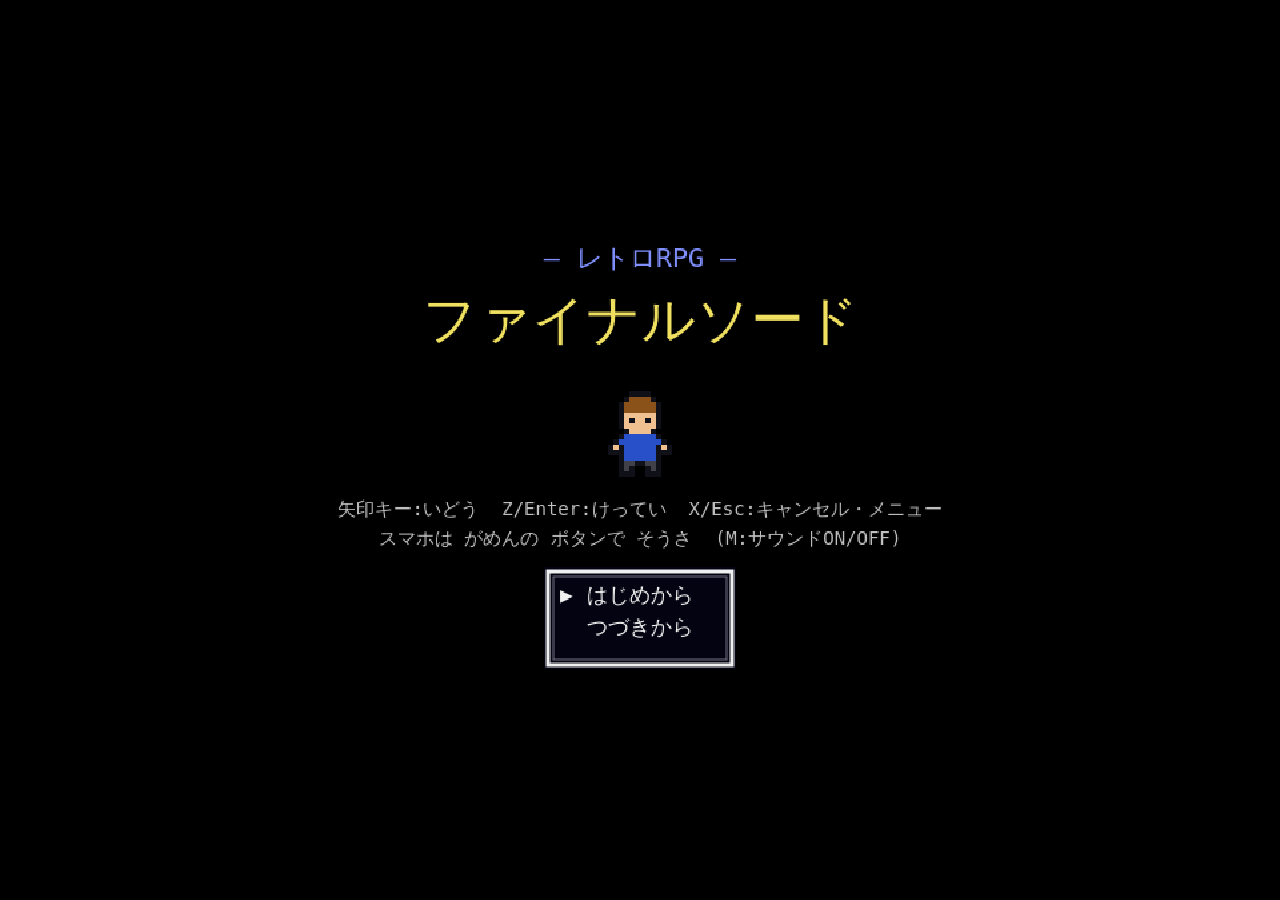
==== final-sword.html @ da8596a7 "Add chiptune BGM, battle SFX, level-up fanfare; rename title to Final Sword - New src/audio.js: Web " ====
<!DOCTYPE html>
<html lang="ja">
<head>
<meta charset="UTF-8">
<meta name="viewport" content="width=device-width, initial-scale=1.0, user-scalable=no">
<title>ファイナルソード - レトロRPG</title>
<style>
  html,body{
    margin:0; padding:0; background:#000; color:#fff;
    font-family:'MS Gothic','Hiragino Kaku Gothic ProN',monospace;
    -webkit-user-select:none; user-select:none;
    touch-action:manipulation;
  }
  #wrap{
    display:flex; flex-direction:column; align-items:center;
    min-height:100vh; justify-content:center; gap:8px;
  }
  canvas{
    background:#000;
    image-rendering:pixelated;
    image-rendering:crisp-edges;
    width:min(100vw, 640px);
    max-height:80vh;
    aspect-ratio:480/448;
    outline:none;
  }
  /* ---- タッチ操作パッド ---- */
  #pad{
    display:none;
    width:min(100vw,640px);
    justify-content:space-between; align-items:center;
    padding:4px 12px 16px; box-sizing:border-box;
  }
  body.touch #pad{ display:flex; }
  #dpad{
    display:grid;
    grid-template-columns:56px 56px 56px;
    grid-template-rows:56px 56px 56px;
  }
  #pad button{
    background:#222; color:#eee; border:2px solid #777; border-radius:8px;
    font-size:20px; font-family:inherit;
    touch-action:none;
  }
  #pad button:active{ background:#555; }
  #dpad .sp{ visibility:hidden; }
  #ab{ display:flex; gap:16px; }
  #ab button{ width:64px; height:64px; border-radius:50%; font-size:22px; }
</style>
</head>
<body>
<div id="wrap">
  <canvas id="screen" width="480" height="448"></canvas>
  <div id="pad">
    <div id="dpad">
      <button class="sp"></button><button data-b="up">▲</button><button class="sp"></button>
      <button data-b="left">◀</button><button class="sp"></button><button data-b="right">▶</button>
      <button class="sp"></button><button data-b="down">▼</button><button class="sp"></button>
    </div>
    <div id="ab">
      <button data-b="b">B</button>
      <button data-b="a">A</button>
    </div>
  </div>
</div>
<script>
// ゲームデータ定義（レベル・呪文・アイテム・装備・敵）
(function(){
window.RPG = window.RPG || {};
const DB = {};

// レベルテーブル（index+1 = レベル）
// exp: そのレベルに到達するのに必要な累計経験値
DB.LEVELS = [
  {exp:0,    hp:16,  mp:0,  str:5,  vit:4},
  {exp:7,    hp:22,  mp:4,  str:7,  vit:5},
  {exp:22,   hp:27,  mp:8,  str:9,  vit:7,  learn:'heal'},
  {exp:45,   hp:33,  mp:12, str:12, vit:9},
  {exp:80,   hp:40,  mp:16, str:15, vit:11, learn:'fire'},
  {exp:130,  hp:48,  mp:20, str:18, vit:13},
  {exp:195,  hp:56,  mp:24, str:22, vit:16},
  {exp:280,  hp:66,  mp:30, str:26, vit:19},
  {exp:390,  hp:78,  mp:36, str:30, vit:22, learn:'heal2'},
  {exp:530,  hp:92,  mp:44, str:35, vit:26},
  {exp:700,  hp:104, mp:50, str:39, vit:29},
  {exp:900,  hp:116, mp:56, str:43, vit:32},
  {exp:1130, hp:128, mp:62, str:47, vit:35},
  {exp:1400, hp:140, mp:68, str:51, vit:38},
  {exp:1700, hp:155, mp:76, str:56, vit:42},
];
DB.MAX_LEVEL = DB.LEVELS.length;

DB.SPELLS = {
  heal:  {name:'ヒール',     mp:3, type:'heal',   power:[20,28], field:true},
  fire:  {name:'ファイア',   mp:4, type:'attack', power:[15,24], field:false},
  heal2: {name:'ハイヒール', mp:8, type:'heal',   power:[58,75], field:true},
};

DB.ITEMS = {
  herb:     {name:'やくそう',       price:24, type:'heal', power:[28,36]},
  antidote: {name:'どくけしそう',   price:12, type:'cure'},
  key:      {name:'まほうのカギ',   type:'key'},
  treasure: {name:'ひかりのたから', type:'key'},
};

DB.WEAPONS = {
  stick:  {name:'ひのきのぼう',   price:10,  atk:2},
  copper: {name:'どうのつるぎ',   price:120, atk:9},
  steel:  {name:'はがねのつるぎ', price:500, atk:16},
};
DB.ARMORS = {
  clothes: {name:'ぬののふく',     price:15,  def:2},
  leather: {name:'かわのよろい',   price:150, def:9},
  steelA:  {name:'はがねのよろい', price:600, def:17},
};

// acts: [行動, 重み] / fire・breath: 固定ダメージ幅 / poison: 通常攻撃時に毒を与える確率
DB.ENEMIES = {
  punipuni: {name:'ぷにぷに',     sprite:'punipuni', hp:7,   atk:8,  def:4,  exp:2,  gold:3},
  batty:    {name:'こうもりん',   sprite:'batty',    hp:11,  atk:11, def:6,  exp:4,  gold:6},
  rat:      {name:'とげラット',   sprite:'rat',      hp:16,  atk:15, def:10, exp:8,  gold:12, poison:0.25},
  bone:     {name:'さまようホネ', sprite:'bone',     hp:26,  atk:22, def:14, exp:16, gold:24},
  mage:     {name:'やみのまどうし', sprite:'mage',   hp:28,  atk:20, def:14, exp:22, gold:42,
             acts:[['attack',6],['fire',4]], fire:[10,16]},
  eye:      {name:'ダークアイ',   sprite:'eye',      hp:32,  atk:26, def:18, exp:24, gold:38,
             acts:[['attack',7],['fire',3]], fire:[12,18], poison:0.2},
  boss:     {name:'どうくつのぬし ドラゴネル', sprite:'boss', hp:150, atk:34, def:24, exp:250, gold:500,
             acts:[['attack',6],['breath',4]], breath:[18,26], boss:true},
};

RPG.DB = DB;
})();
</script>
<script>
// マップデータ定義
// tiles: 1文字=1タイル。theme により '.' や '#' の見た目が変わる。
//   . 地面 / f 森 / M 山 / ~ 海 / p 毒の沼 / T 町入口 / C 洞窟入口
//   # 壁 / F 石床 / c カーペット / w 木の床 / k カウンター / D カギのとびら
//   G 町の門 / t 木 / < のぼり階段 / > くだり階段
(function(){
window.RPG = window.RPG || {};

const W = '~'.repeat(36);
const MAPS = {

world: {
  name:'フィールド', theme:'field',
  tiles: [
    W,
    W,
    '~~................................~~',
    '~~..ff..........................ff~~',
    '~~..ff..........................ff~~',
    '~~................................~~',
    '~~......ff........................~~',
    '~~.......T........................~~',
    '~~................................~~',
    '~~....ff..........................~~',
    '~~................................~~',
    '~~...................MMMMMMMMMMM.~~',
    '~~...................M.........M.~~',
    '~~...................M.........M.~~',
    '~~...................M.........M.~~',
    '~~...................M....C....M.~~',
    '~~...................M.........M.~~',
    '~~...................M.........M.~~',
    '~~...................M.........M.~~',
    '~~...................MMMMMppMMMM.~~',
    '~~........................pp......~~',
    '~~.......................pppp.....~~',
    '~~......................pppppp....~~',
    '~~....ff..........................~~',
    '~~................................~~',
    '~~................................~~',
    W,
    W,
  ],
  encounters:{ rate:0.07, table:[['punipuni',5],['batty',4],['rat',2]] },
  warps:[
    {x:9,  y:7,  map:'town',  tx:10, ty:18, dir:'up'},
    {x:26, y:15, map:'cave1', tx:1,  ty:1,  dir:'down'},
  ],
  npcs:[], chests:[],
},

town: {
  name:'アルテア城下町', theme:'town',
  tiles: [
    '########################',
    '#FFFFFFFFFF##FFFFFFFFFF#',
    '#FcccccccFF##FFFFFFFFFF#',
    '#FcFFFFFcFF##FFFFFFFFFF#',
    '#FcFFFFFcFF##FFFFFFFFFF#',
    '#FFFFFFFFFF##FFFFFFFFFF#',
    '######FF#######D########',
    '#t....FF..............t#',
    '#......................#',
    '#..######.######.#######',
    '#..#wwww#.#FFFF#.#FFFF##',
    '#..#wwww#.#kkkk#.#kkkk##',
    '#..#wwww#.#FFFF#.#FFFF##',
    '#..##ww##.##FF##.##FF###',
    '#......................#',
    '#..t..............t....#',
    '#.........tt...........#',
    '#..t...................#',
    '#......................#',
    '##########GG############',
  ],
  encounters:null,
  warps:[
    {x:10, y:19, map:'world', tx:9, ty:7, dir:'down'},
    {x:11, y:19, map:'world', tx:9, ty:7, dir:'down'},
  ],
  npcs:[
    {id:'king',    x:5,  y:2,  sprite:'king',    script:'king'},
    {id:'guard1',  x:3,  y:5,  sprite:'soldier', lines:['「おうさまから しめいを うけたのだな。\nまものの どうくつは ひがしにある。\nどくのぬまを こえた さきだ。']},
    {id:'guard2',  x:7,  y:5,  sprite:'soldier', lines:['「たからのへやの とびらは\nまほうのカギが ないと あかない。\nカギは どうくつの どこかに あるらしい。']},
    {id:'guard3',  x:15, y:8,  sprite:'soldier', lines:['「このうえは おうけの たからのへやだ。\nカギを もたぬものは とおれぬぞ。']},
    {id:'inn',     x:5,  y:10, sprite:'merchant', script:'inn'},
    {id:'wshop',   x:12, y:10, sprite:'merchant', script:'weaponShop'},
    {id:'ishop',   x:19, y:10, sprite:'merchant', script:'itemShop'},
    {id:'kid',     x:10, y:8,  sprite:'villager', lines:['「おしろの おうさまが\nゆうしゃさまを さがしてるんだって!']},
    {id:'woman',   x:4,  y:15, sprite:'woman',   lines:['「どくのぬまを あるくと\nからだが きずついてしまうわ。\nやくそうを わすれずにね。']},
    {id:'elder',   x:17, y:16, sprite:'elder',   lines:['「わしが わかいころ どうくつのおくで\nまほうのカギを おとしてしもうた…\nいまも どこかの たからばこの なかじゃろう。']},
  ],
  chests:[
    {x:15, y:2,  gold:300},
    {x:18, y:2,  item:'steelA', kind:'armor'},
    {x:20, y:2,  item:'herb'},
    {x:7,  y:10, gold:60},
  ],
},

cave1: {
  name:'まかいの洞くつ B1', theme:'cave',
  tiles: [
    '####################',
    '#<.................#',
    '#.####.#####.####..#',
    '#.#..............#.#',
    '#.#.###.####.###.#.#',
    '#.....#......#.....#',
    '###.#...####...#.###',
    '#...#..........#...#',
    '#.###.###..###.###.#',
    '#..................#',
    '#.####.######.####.#',
    '#..................#',
    '#................>.#',
    '####################',
  ],
  encounters:{ rate:0.09, table:[['rat',4],['bone',4],['mage',2]] },
  warps:[
    {x:1,  y:1,  map:'world', tx:26, ty:15, dir:'down'},
    {x:17, y:12, map:'cave2', tx:1,  ty:1,  dir:'down'},
  ],
  npcs:[],
  chests:[
    {x:18, y:3,  item:'key'},
    {x:1,  y:12, gold:120},
    {x:10, y:7,  item:'herb'},
  ],
},

cave2: {
  name:'まかいの洞くつ B2', theme:'cave',
  tiles: [
    '####################',
    '#<.................#',
    '#.#####.####.#####.#',
    '#.....#......#.....#',
    '###.#...####...#.###',
    '#...#..........#...#',
    '#.###.########.###.#',
    '#..................#',
    '#.####.######.####.#',
    '#..................#',
    '#.###.###..###.###.#',
    '#..................#',
    '#..................#',
    '####################',
  ],
  encounters:{ rate:0.10, table:[['bone',4],['eye',4],['mage',3]] },
  warps:[
    {x:1, y:1, map:'cave1', tx:17, ty:12, dir:'up'},
  ],
  npcs:[],
  chests:[
    {x:18, y:9, gold:250},
    {x:1,  y:12, item:'herb'},
  ],
  boss:{x:16, y:11},
},

};

// 行の長さを幅にそろえる（不足分は既定タイルで埋める）
Object.keys(MAPS).forEach(k=>{
  const m = MAPS[k];
  const w = Math.max(...m.tiles.map(r=>r.length));
  const pad = (m.theme==='field') ? '~' : '#';
  m.tiles = m.tiles.map(r => r.length<w ? r + pad.repeat(w-r.length) : r);
  m.w = w; m.h = m.tiles.length;
});

RPG.MAPS = MAPS;
})();
</script>
<script>
// ドット絵の自前生成（タイル & キャラクター & モンスター）
(function(){
window.RPG = window.RPG || {};

function cv(w,h){ const c=document.createElement('canvas'); c.width=w; c.height=h; return c; }

// 疑似乱数（タイル模様用・毎回同じ見た目になるように）
function makeRnd(seed){ let s=seed; return ()=>{ s=(s*16807)%2147483647; return s/2147483647; }; }

// ---- パターン文字列 → 16x16 スプライト ----
function pat(rows, pal){
  const c=cv(16,16), g=c.getContext('2d');
  for(let y=0;y<16;y++){
    const row=rows[y]||'';
    for(let x=0;x<16;x++){
      const ch=row[x];
      if(ch && ch!=='.' && pal[ch]){ g.fillStyle=pal[ch]; g.fillRect(x,y,1,1); }
    }
  }
  return c;
}
function flipX(src){
  const c=cv(src.width,src.height), g=c.getContext('2d');
  g.translate(src.width,0); g.scale(-1,1); g.drawImage(src,0,0);
  return c;
}

// ---- タイル生成 ----
function tile(fn, seed){
  const c=cv(16,16), g=c.getContext('2d'), rnd=makeRnd(seed||12345);
  fn(g, rnd); return c;
}
function speckle(g,rnd,color,n){
  g.fillStyle=color;
  for(let i=0;i<n;i++){ g.fillRect((rnd()*16)|0,(rnd()*16)|0,1,1); }
}

const TILES = {};
TILES.grass = tile((g,r)=>{ g.fillStyle='#1e7c30'; g.fillRect(0,0,16,16); speckle(g,r,'#2f9c44',14); speckle(g,r,'#166024',6); },11);
TILES.forest = tile((g,r)=>{
  g.drawImage(TILES.grass,0,0);
  g.fillStyle='#0d4a1c'; g.fillRect(3,2,10,9); g.fillRect(5,1,6,11);
  g.fillStyle='#187a2e'; g.fillRect(4,3,4,3); g.fillRect(8,5,4,4);
  g.fillStyle='#5a3a1a'; g.fillRect(7,11,2,4);
},22);
TILES.mountain = tile((g,r)=>{
  g.drawImage(TILES.grass,0,0);
  g.fillStyle='#7a6a58'; g.beginPath(); g.moveTo(1,15); g.lineTo(8,2); g.lineTo(15,15); g.closePath(); g.fill();
  g.fillStyle='#9c8c78'; g.beginPath(); g.moveTo(4,15); g.lineTo(8,5); g.lineTo(12,15); g.closePath(); g.fill();
  g.fillStyle='#e8e8ee'; g.fillRect(7,3,3,2);
},33);
TILES.water = tile((g,r)=>{
  g.fillStyle='#1a4fbb'; g.fillRect(0,0,16,16);
  g.fillStyle='#3f74e0';
  g.fillRect(1,3,5,1); g.fillRect(9,6,5,1); g.fillRect(3,10,5,1); g.fillRect(10,13,4,1);
},44);
TILES.swamp = tile((g,r)=>{
  g.fillStyle='#4a2a5e'; g.fillRect(0,0,16,16);
  speckle(g,r,'#6a4586',12); speckle(g,r,'#8a60aa',6);
  g.fillStyle='#9a70bb'; g.fillRect(4,4,2,2); g.fillRect(11,9,2,2);
},55);
TILES.towngate = tile((g,r)=>{
  g.drawImage(TILES.grass,0,0);
  g.fillStyle='#c8c8d0'; g.fillRect(3,5,10,9);
  g.fillStyle='#8a8a94'; g.fillRect(3,5,2,9); g.fillRect(11,5,2,9);
  g.fillStyle='#d03030'; g.beginPath(); g.moveTo(2,5); g.lineTo(8,1); g.lineTo(14,5); g.closePath(); g.fill();
  g.fillStyle='#3a2a10'; g.fillRect(7,9,3,5);
},66);
TILES.cavegate = tile((g,r)=>{
  g.drawImage(TILES.mountain,0,0);
  g.fillStyle='#0a0a0e'; g.fillRect(5,7,6,8);
  g.fillStyle='#000'; g.fillRect(6,9,4,6);
},77);
TILES.wall = tile((g,r)=>{
  g.fillStyle='#9a9aa6'; g.fillRect(0,0,16,16);
  g.fillStyle='#6e6e7a';
  g.fillRect(0,3,16,1); g.fillRect(0,7,16,1); g.fillRect(0,11,16,1); g.fillRect(0,15,16,1);
  g.fillRect(4,0,1,3); g.fillRect(11,4,1,3); g.fillRect(4,8,1,3); g.fillRect(11,12,1,3);
},88);
TILES.rock = tile((g,r)=>{
  g.fillStyle='#4a3b33'; g.fillRect(0,0,16,16);
  speckle(g,r,'#5e4c42',12); speckle(g,r,'#332822',10);
  g.fillStyle='#2a201b'; g.fillRect(2,5,5,1); g.fillRect(9,10,5,1);
},99);
TILES.floor = tile((g,r)=>{
  g.fillStyle='#b8b8c2'; g.fillRect(0,0,16,16);
  g.fillStyle='#9c9ca8'; g.fillRect(0,0,16,1); g.fillRect(0,0,1,16);
  speckle(g,r,'#a8a8b4',6);
},111);
TILES.carpet = tile((g,r)=>{
  g.fillStyle='#a02036'; g.fillRect(0,0,16,16);
  g.fillStyle='#c04056'; g.fillRect(0,0,16,1); g.fillRect(0,15,16,1);
  g.fillStyle='#801a2c'; g.fillRect(7,7,2,2);
},122);
TILES.wood = tile((g,r)=>{
  g.fillStyle='#9a6632'; g.fillRect(0,0,16,16);
  g.fillStyle='#7e5228'; g.fillRect(0,4,16,1); g.fillRect(0,9,16,1); g.fillRect(0,14,16,1);
  g.fillStyle='#b07a40'; speckle(g,r,'#b07a40',5);
},133);
TILES.counter = tile((g,r)=>{
  g.fillStyle='#caa050'; g.fillRect(0,0,16,7);
  g.fillStyle='#e0bc70'; g.fillRect(0,0,16,2);
  g.fillStyle='#96733a'; g.fillRect(0,7,16,9);
  g.fillStyle='#7a5c2e'; g.fillRect(0,7,16,1); g.fillRect(3,9,2,5); g.fillRect(11,9,2,5);
},144);
TILES.door = tile((g,r)=>{
  g.drawImage(TILES.wall,0,0);
  g.fillStyle='#6a4218'; g.fillRect(2,2,12,14);
  g.fillStyle='#8a5c28'; g.fillRect(3,3,10,12);
  g.fillStyle='#f0c030'; g.fillRect(7,8,2,3);
  g.fillStyle='#3a2408'; g.fillRect(7,9,2,1);
},155);
TILES.gravel = tile((g,r)=>{
  g.fillStyle='#b8a878'; g.fillRect(0,0,16,16);
  speckle(g,r,'#a08a5c',10); speckle(g,r,'#ccbe90',8);
},166);
TILES.tree = tile((g,r)=>{
  g.drawImage(TILES.grass,0,0);
  g.fillStyle='#0e5a22'; g.fillRect(2,1,12,10); g.fillRect(4,0,8,12);
  g.fillStyle='#1e8a38'; g.fillRect(4,2,5,4); g.fillRect(9,6,4,3);
  g.fillStyle='#5a3a1a'; g.fillRect(6,12,4,4);
},177);
TILES.cavefloor = tile((g,r)=>{
  g.fillStyle='#38302a'; g.fillRect(0,0,16,16);
  speckle(g,r,'#453c34',12); speckle(g,r,'#2a2420',8);
},188);
TILES.stairsD = tile((g,r)=>{
  g.drawImage(TILES.cavefloor,0,0);
  g.fillStyle='#0a0a0a'; g.fillRect(2,2,12,12);
  g.fillStyle='#8a8a8a'; g.fillRect(2,2,12,3); g.fillStyle='#5e5e5e'; g.fillRect(5,5,9,3); g.fillStyle='#3a3a3a'; g.fillRect(8,8,6,3);
},199);
TILES.stairsU = tile((g,r)=>{
  g.drawImage(TILES.cavefloor,0,0);
  g.fillStyle='#c8c8c8'; g.fillRect(2,11,12,3);
  g.fillStyle='#a0a0a0'; g.fillRect(5,8,9,3);
  g.fillStyle='#787878'; g.fillRect(8,5,6,3);
  g.fillStyle='#585858'; g.fillRect(11,2,3,3);
},211);

// 宝箱
const chestClosed = tile((g,r)=>{
  g.fillStyle='#8a5c28'; g.fillRect(2,4,12,10);
  g.fillStyle='#aa7838'; g.fillRect(3,5,10,4);
  g.fillStyle='#5c3a14'; g.fillRect(2,9,12,1);
  g.fillStyle='#f0c030'; g.fillRect(7,8,2,4); g.fillRect(2,4,12,1);
},222);
const chestOpen = tile((g,r)=>{
  g.fillStyle='#5c3a14'; g.fillRect(2,3,12,3);
  g.fillStyle='#8a5c28'; g.fillRect(2,8,12,6);
  g.fillStyle='#2a1a08'; g.fillRect(3,8,10,2);
  g.fillStyle='#f0c030'; g.fillRect(7,10,2,4);
},233);

// タイル名→キャンバス
const TILESET = {
  grass:TILES.grass, forest:TILES.forest, mountain:TILES.mountain, water:TILES.water,
  swamp:TILES.swamp, towngate:TILES.towngate, cavegate:TILES.cavegate,
  wall:TILES.wall, rock:TILES.rock, floor:TILES.floor, carpet:TILES.carpet,
  wood:TILES.wood, counter:TILES.counter, door:TILES.door, gravel:TILES.gravel,
  tree:TILES.tree, cavefloor:TILES.cavefloor, stairsD:TILES.stairsD, stairsU:TILES.stairsU,
  chestClosed, chestOpen,
};

// 文字 → タイル名（theme で '.' と '#' を切替）
RPG.tileName = function(ch, theme){
  switch(ch){
    case '.': return theme==='cave' ? 'cavefloor' : 'grass';
    case '#': return theme==='cave' ? 'rock' : 'wall';
    case 'f': return 'forest';
    case 'M': return 'mountain';
    case '~': return 'water';
    case 'p': return 'swamp';
    case 'T': return 'towngate';
    case 'C': return 'cavegate';
    case 'F': return 'floor';
    case 'c': return 'carpet';
    case 'w': return 'wood';
    case 'k': return 'counter';
    case 'D': return 'door';
    case 'G': return 'gravel';
    case 't': return 'tree';
    case '<': return 'stairsU';
    case '>': return 'stairsD';
    default : return 'grass';
  }
};
RPG.SOLID = new Set(['mountain','water','wall','rock','counter','tree','door']);

// ---- キャラクター ----
const K='#101018', S='#f0c090', W='#f0f0f0';

const heroDown = [
  '......KKKK......',
  '.....KHHHHK.....',
  '....KHHHHHHK....',
  '....KHHHHHHK....',
  '....KSSSSSSK....',
  '....KSKSSKSK....',
  '....KSSSSSSK....',
  '.....KSSSSK.....',
  '....KTTTTTTK....',
  '...KTTTTTTTTK...',
  '..KSKTTTTTTKSK..',
  '..KKKTTTTTTKKK..',
  '....KTTTTTTK....',
  '....KDDKKDDK....',
  '....KDK..KDK....',
  '....KKK..KKK....',
];
const heroUp = [
  '......KKKK......',
  '.....KHHHHK.....',
  '....KHHHHHHK....',
  '....KHHHHHHK....',
  '....KHHHHHHK....',
  '....KHHHHHHK....',
  '....KHHHHHHK....',
  '.....KHHHHK.....',
  '....KTTTTTTK....',
  '...KTTTTTTTTK...',
  '..KSKTTTTTTKSK..',
  '..KKKTTTTTTKKK..',
  '....KTTTTTTK....',
  '....KDDKKDDK....',
  '....KDK..KDK....',
  '....KKK..KKK....',
];
const heroLeft = [
  '......KKKK......',
  '.....KHHHHK.....',
  '....KHHHHHHK....',
  '....KHHHHHHK....',
  '....KSSSSHHK....',
  '....KSKSSHHK....',
  '....KSSSSHHK....',
  '.....KSSSHK.....',
  '....KTTTTTTK....',
  '....KSTTTTTK....',
  '....KKTTTTTK....',
  '....KTTTTTTK....',
  '....KTTTTTTK....',
  '....KDDDDDDK....',
  '....KDDKKDDK....',
  '.....KKK.KKK....',
];
function person(hair, tunic, legs){
  const pal = {K, S, W, H:hair, T:tunic, D:legs||'#404048'};
  const down = pat(heroDown, pal);
  return { down, up:pat(heroUp,pal), left:pat(heroLeft,pal), right:flipX(pat(heroLeft,pal)) };
}

const kingPat = [
  '....KYKYKYKY....',
  '....KYYYYYYK....',
  '....KSSSSSSK....',
  '....KSKSSKSK....',
  '....KSSSSSSK....',
  '...KWWWWWWWWK...',
  '...KRRRRRRRRK...',
  '..KRRYRRRRYRRK..',
  '..KRRRRRRRRRRK..',
  '..KRRRWWWWRRRK..',
  '..KRRRWWWWRRRK..',
  '..KRRRRRRRRRRK..',
  '...KRRRRRRRRK...',
  '...KRRRRRRRRK...',
  '...KDDK..KDDK...',
  '...KKK....KKK...',
];

const SPRITES = {};
SPRITES.hero     = person('#8a5218', '#2850c8');
SPRITES.soldier  = person('#8a92a4', '#4a5568');
SPRITES.villager = person('#5a3a18', '#2e9a48');
SPRITES.woman    = person('#201818', '#d04878');
SPRITES.merchant = person('#5a3a18', '#d8a028');
SPRITES.elder    = person('#e8e8e8', '#8a8a96');
{
  const kp = pat(kingPat, {K,S,W,Y:'#f0c030',R:'#c02848',D:'#404048'});
  SPRITES.king = { down:kp, up:kp, left:kp, right:kp };
}

// ---- モンスター ----
const MONSTERS = {};
MONSTERS.punipuni = pat([
  '................',
  '................',
  '................',
  '.....KKKKKK.....',
  '....KBBBBBBK....',
  '...KBBBBBBBBK...',
  '..KBBBBBBBBBBK..',
  '..KBWKBBBBWKBK..',
  '..KBWKBBBBWKBK..',
  '.KBBBBBBBBBBBBK.',
  '.KBBBKKKKKKBBBK.',
  '.KBBBBBBBBBBBBK.',
  '.KBBBBBBBBBBBBK.',
  '..KKKKKKKKKKKK..',
  '................',
  '................',
], {K,W,B:'#4878e8'});
MONSTERS.batty = pat([
  '................',
  '................',
  'KK............KK',
  'KPK..........KPK',
  'KPPK.KKKKKK.KPPK',
  'KPPPKPPPPPPKPPPK',
  '.KPPPPPPPPPPPPK.',
  '.KPKPWKPPWKPKPK.',
  '..KPPWKPPWKPPK..',
  '..KPPPPPPPPPPK..',
  '...KPPKKKKPPK...',
  '....KPPPPPPK....',
  '.....KKKKKK.....',
  '....KK....KK....',
  '................',
  '................',
], {K,W,P:'#8040b0'});
MONSTERS.rat = pat([
  '................',
  '................',
  '..K..K..K..K....',
  '.KNKKNKKNKKNK...',
  '.KNNNNNNNNNNK...',
  'KNNNNNNNNNNNNK..',
  'KNWKNNNNNNNNNKK.',
  'KNWKNNNNNNNNNNKK',
  'KNNNNNNNNNNNNK..',
  '.KNNNNNNNNNNK...',
  '..KNNNNNNNNK....',
  '...KNKKKKNK.....',
  '...KNK..KNK.....',
  '...KK....KK.....',
  '................',
  '................',
], {K,W,N:'#a06a30'});
MONSTERS.bone = pat([
  '.....KKKKKK.....',
  '....KWWWWWWK....',
  '....KWWWWWWK....',
  '....KWKWWKWK....',
  '....KWWWWWWK....',
  '.....KWKKWK.....',
  '......KWWK......',
  '...KKKWWWWKKK...',
  '..KWWWWWWWWWWK..',
  '..KWKWWWWWWKWK..',
  '..KWKWKWWKWKWK..',
  '..KKKWWWWWWKKK..',
  '.....KWKKWK.....',
  '.....KWK.KWK....',
  '....KWWK.KWWK...',
  '....KKK...KKK...',
], {K,W});
MONSTERS.eye = pat([
  '................',
  '....KKKKKKKK....',
  '..KKPPPPPPPPKK..',
  '.KPPPPPPPPPPPPK.',
  '.KPPPWWWWWWPPPK.',
  'KPPPWWWWWWWWPPPK',
  'KPPWWWRRRRWWWPPK',
  'KPPWWRRKKRRWWPPK',
  'KPPWWRRKKRRWWPPK',
  'KPPWWWRRRRWWWPPK',
  '.KPPWWWWWWWWPPK.',
  '.KPPPPWWWWPPPPK.',
  '..KKPPPPPPPPKK..',
  '...KPK.KK.KPK...',
  '..KPK......KPK..',
  '..KK........KK..',
], {K,W,P:'#6a2a9a',R:'#d02030'});
MONSTERS.mage = pat([
  '......KKKK......',
  '.....KPPPPK.....',
  '....KPPPPPPK....',
  '...KPPPPPPPPK...',
  '....KKKKKKKK....',
  '....KGGGGGGK....',
  '....KGYKKYGK....',
  '....KGGGGGGK....',
  '...KPPPPPPPPK...',
  '..KPPPPPPPPPPK..',
  '.KPKPPPPPPPPKPK.',
  '.KPKPPPPPPPPKPK.',
  '..KKPPPPPPPPKK..',
  '...KPPPPPPPPK...',
  '..KPPPPPPPPPPK..',
  '..KKKKKKKKKKKK..',
], {K,P:'#3a3a6a',G:'#181828',Y:'#f0d030'});
MONSTERS.boss = pat([
  '..KK........KK..',
  '.KRRK......KRRK.',
  '.KRRRK....KRRRK.',
  '..KRRGKKKKGRRK..',
  '...KGGGGGGGGK...',
  '..KGGWGGGGWGGK..',
  '..KGGKGGGGKGGK..',
  '.KGGGGGGGGGGGGK.',
  '.KGRRRRRRRRRRGK.',
  '.KGGWKWKWKWKGGK.',
  '..KGGGGGGGGGGK..',
  '.KGGKGGGGGGKGGK.',
  'KGGK.KGGGGK.KGGK',
  'KGK..KGGGGK..KGK',
  '.K..KKGKKGKK..K.',
  '....KKK..KKK....',
], {K,W,G:'#2a9a4a',R:'#c04020'});

RPG.TILESET = TILESET;
RPG.SPRITES = SPRITES;
RPG.MONSTERS = MONSTERS;
})();
</script>
<script>
// サウンド（Web Audio APIによるファミコン風BGM・効果音の自前生成）
// 外部音源ファイルは使わず、矩形波・三角波・ノイズをその場で合成する
(function(){
window.RPG = window.RPG || {};

function freq(name){ // 'C#4' → 周波数
  const m = /^([A-G])(#?)(-?\d)$/.exec(name);
  const base = {C:0,D:2,E:4,F:5,G:7,A:9,B:11}[m[1]] + (m[2]?1:0);
  const midi = (parseInt(m[3],10)+1)*12 + base;
  return 440*Math.pow(2,(midi-69)/12);
}

// ---- 楽曲データ ----
// notes: [音名(0=休符), 拍数] / lead=矩形波, bass=三角波
const SONGS = {
  title: { bpm:100,
    lead:[['C4',.5],['E4',.5],['G4',.5],['B4',.5],['C5',2],
          ['A3',.5],['C4',.5],['E4',.5],['G4',.5],['A4',2],
          ['F3',.5],['A3',.5],['C4',.5],['E4',.5],['F4',2],
          ['G3',.5],['B3',.5],['D4',.5],['F4',.5],['G4',2]],
    bass:[['C3',4],['A2',4],['F2',4],['G2',4]] },
  field: { bpm:112,
    lead:[['A4',.5],['B4',.5],['C5',.5],['E5',.5],['D5',.5],['C5',.5],['B4',1],
          ['G4',.5],['A4',.5],['B4',.5],['D5',.5],['C5',.5],['B4',.5],['A4',1],
          ['A4',.5],['B4',.5],['C5',.5],['E5',.5],['G5',.5],['F5',.5],['E5',1],
          ['D5',.5],['E5',.5],['F5',.5],['E5',.5],['D5',.5],['B4',.5],['A4',1]],
    bass:[['A2',1],['E3',1],['A2',1],['E3',1],
          ['G2',1],['D3',1],['G2',1],['D3',1],
          ['F2',1],['C3',1],['F2',1],['C3',1],
          ['E2',1],['B2',1],['E2',1],['B2',1]] },
  town: { bpm:104,
    lead:[['C5',.5],['E5',.5],['G5',.5],['E5',.5],['F5',.5],['E5',.5],['D5',1],
          ['D5',.5],['F5',.5],['A5',.5],['F5',.5],['G5',.5],['F5',.5],['E5',1],
          ['E5',.5],['D5',.5],['C5',.5],['D5',.5],['E5',.5],['F5',.5],['G5',1],
          ['A5',.5],['G5',.5],['F5',.5],['D5',.5],['E5',.5],['C5',1.5]],
    bass:[['C3',1],['G2',1],['C3',1],['G2',1],
          ['F2',1],['C3',1],['F2',1],['C3',1],
          ['C3',1],['G2',1],['E3',1],['G2',1],
          ['G2',1],['D3',1],['G2',1],['C3',1]] },
  cave: { bpm:84,
    lead:[['D4',1],['F4',1],['E4',1],['C4',1],
          ['D4',1],['F4',1],['A4',1],['G4',1],
          ['F4',1],['E4',1],['D4',1],['C#4',1],
          ['D4',2],[0,2]],
    bass:[['D2',2],['A2',2],['C2',2],['G2',2],
          ['A#2',2],['F2',2],['A2',2],['A2',2]] },
  battle: { bpm:152,
    lead:[['A4',.5],['A4',.5],['C5',.5],['A4',.5],['D5',.5],['C5',.5],['A4',.5],['G4',.5],
          ['A4',.5],['A4',.5],['C5',.5],['E5',.5],['D5',.5],['C5',.5],['D5',.5],['E5',.5],
          ['F5',.5],['E5',.5],['D5',.5],['C5',.5],['B4',.5],['C5',.5],['D5',.5],['B4',.5],
          ['A4',.5],['G4',.5],['A4',.5],['B4',.5],['C5',.5],['B4',.5],['A4',.5],['G#4',.5]],
    bass:[['A2',.5],['A2',.5],['A2',.5],['A2',.5],['A2',.5],['A2',.5],['G2',.5],['G2',.5],
          ['A2',.5],['A2',.5],['A2',.5],['A2',.5],['A2',.5],['A2',.5],['G2',.5],['G2',.5],
          ['F2',.5],['F2',.5],['F2',.5],['F2',.5],['G2',.5],['G2',.5],['G2',.5],['G2',.5],
          ['E2',.5],['E2',.5],['E2',.5],['E2',.5],['E2',.5],['E2',.5],['G#2',.5],['G#2',.5]] },
  ending: { bpm:88,
    lead:[['E5',1],['D5',1],['C5',1],['G4',1],
          ['A4',1],['C5',1],['G4',2],
          ['F4',1],['G4',1],['A4',1],['C5',1],
          ['D5',1],['C5',1],['C5',2]],
    bass:[['C3',2],['G2',2],['A2',2],['E2',2],
          ['F2',2],['C3',2],['G2',2],['C3',2]] },
};

// ジングル: [音名, 開始秒, 長さ秒]
const JINGLES = {
  victory: [['G4',0,.13],['C5',.13,.13],['E5',.26,.13],['G5',.39,.45],['E5',.84,.14],['G5',.98,.6]],
  levelup: [['C5',0,.1],['D5',.1,.1],['E5',.2,.1],['G5',.3,.1],
            ['C6',.4,.7],['C5',.4,.7],['E5',.4,.7],['G5',.4,.7]],
};

class AudioSys {
  constructor(){
    this.ctx = null;
    this.master = null;
    this.muted = false;
    this.want = null;   // 起動前に指定されたBGM
    this.bgm = null;
  }

  // ブラウザの自動再生制限のため、最初のキー/タッチ操作で初期化する
  unlock(){
    if(this.ctx){
      if(this.ctx.state==='suspended') this.ctx.resume();
      return;
    }
    const AC = window.AudioContext || window.webkitAudioContext;
    if(!AC) return;
    this.ctx = new AC();
    this.master = this.ctx.createGain();
    this.master.gain.value = this.muted ? 0 : 0.5;
    this.master.connect(this.ctx.destination);
    if(this.want) this.playBgm(this.want, true);
  }
  toggleMute(){
    this.muted = !this.muted;
    if(this.master) this.master.gain.value = this.muted ? 0 : 0.5;
    return this.muted;
  }

  tone(type, f0, t0, dur, vol, f1){
    const o=this.ctx.createOscillator(), g=this.ctx.createGain();
    o.type=type;
    o.frequency.setValueAtTime(f0, t0);
    if(f1) o.frequency.exponentialRampToValueAtTime(Math.max(20,f1), t0+dur);
    g.gain.setValueAtTime(0.0001, t0);
    g.gain.linearRampToValueAtTime(vol, t0+0.012);
    g.gain.setValueAtTime(vol, t0+dur*0.65);
    g.gain.linearRampToValueAtTime(0.0001, t0+dur);
    o.connect(g); g.connect(this.master);
    o.start(t0); o.stop(t0+dur+0.03);
  }
  noise(t0, dur, vol, fc){
    const n = Math.floor(this.ctx.sampleRate*dur)+1;
    const buf = this.ctx.createBuffer(1, n, this.ctx.sampleRate);
    const d = buf.getChannelData(0);
    for(let i=0;i<n;i++) d[i] = Math.random()*2-1;
    const src=this.ctx.createBufferSource(); src.buffer=buf;
    const f=this.ctx.createBiquadFilter(); f.type='lowpass'; f.frequency.value=fc||2000;
    const g=this.ctx.createGain();
    g.gain.setValueAtTime(vol, t0);
    g.gain.linearRampToValueAtTime(0.0001, t0+dur);
    src.connect(f); f.connect(g); g.connect(this.master);
    src.start(t0); src.stop(t0+dur+0.02);
  }

  // ---- BGM ----
  playBgm(name, force){
    this.want = name;
    if(!this.ctx) return;
    if(!force && this.bgm && this.bgm.name===name) return;
    this.stopBgm();
    const song = SONGS[name];
    if(!song) return;
    const beat = 60/song.bpm;
    const mk=(notes,type,vol)=>({
      seq: notes.map(([n,b])=>({f:n?freq(n):0, d:b*beat})),
      type, vol, idx:0, t:this.ctx.currentTime+0.06,
    });
    const tracks=[ mk(song.lead,'square',0.055), mk(song.bass,'triangle',0.09) ];
    const tick=()=>{
      if(!this.ctx) return;
      const horizon = this.ctx.currentTime + 0.25;
      tracks.forEach(tr=>{
        while(tr.t < horizon){
          const n = tr.seq[tr.idx];
          if(n.f) this.tone(tr.type, n.f, tr.t, Math.min(n.d*0.92, n.d), tr.vol);
          tr.t += n.d;
          tr.idx = (tr.idx+1)%tr.seq.length;
        }
      });
    };
    tick();
    this.bgm = { name, timer:setInterval(tick, 80) };
  }
  stopBgm(){
    if(this.bgm){ clearInterval(this.bgm.timer); this.bgm=null; }
  }

  // ---- ジングル（勝利・レベルアップ）: BGMを止めて演奏 ----
  jingle(name){
    this.want = null;
    if(!this.ctx) return;
    this.lastJingle = name;
    this.stopBgm();
    const t0=this.ctx.currentTime+0.03;
    (JINGLES[name]||[]).forEach(([n,at,dur])=>{
      this.tone('square', freq(n), t0+at, dur, 0.07);
      this.tone('triangle', freq(n)/2, t0+at, dur, 0.08);
    });
  }

  // ---- 効果音 ----
  sfx(name){
    if(!this.ctx) return;
    this.lastSfx = name;
    const t=this.ctx.currentTime+0.01;
    switch(name){
      case 'hit':       // 攻撃ヒット
        this.noise(t,0.13,0.35,1400);
        this.tone('square',190,t,0.13,0.22,70);
        break;
      case 'crit':      // 会心の一撃
        this.noise(t,0.24,0.5,2200);
        this.tone('square',280,t,0.26,0.28,45);
        break;
      case 'miss':      // ミス・かわす
        this.noise(t,0.16,0.16,5000);
        break;
      case 'phit':      // プレイヤー被ダメージ
        this.tone('square',120,t,0.22,0.26,45);
        this.noise(t,0.16,0.3,700);
        break;
      case 'spell':     // 攻撃呪文
        this.tone('square',330,t,0.09,0.18);
        this.tone('square',495,t+0.08,0.09,0.18);
        this.tone('square',740,t+0.16,0.16,0.18);
        this.noise(t+0.16,0.2,0.15,3000);
        break;
      case 'heal':      // 回復
        this.tone('sine',523,t,0.1,0.2);
        this.tone('sine',659,t+0.09,0.1,0.2);
        this.tone('sine',784,t+0.18,0.24,0.2);
        break;
      case 'encounter': // エンカウント
        for(let i=0;i<3;i++){
          this.tone('square',220,t+i*0.11,0.06,0.2);
          this.tone('square',311,t+i*0.11+0.055,0.06,0.2);
        }
        break;
      case 'flee':      // 逃走
        this.tone('square',620,t,0.3,0.16,140);
        break;
    }
  }
}

RPG.audio = new AudioSys();
})();
</script>
<script>
// キーボード & タッチ入力
(function(){
window.RPG = window.RPG || {};

const KEYMAP = {
  ArrowUp:'up', ArrowDown:'down', ArrowLeft:'left', ArrowRight:'right',
  w:'up', s:'down', a:'left', d:'right',
  z:'a', Z:'a', Enter:'a', ' ':'a',
  x:'b', X:'b', Escape:'b',
};

class Input {
  constructor(){
    this.held = new Set();
    this.listeners = [];
  }
  attach(){
    window.addEventListener('keydown', e=>{
      const b = KEYMAP[e.key];
      if(!b) return;
      e.preventDefault();
      if(!e.repeat){ this.held.add(b); this.emit(b); }
    });
    window.addEventListener('keyup', e=>{
      const b = KEYMAP[e.key];
      if(b) this.held.delete(b);
    });
    window.addEventListener('blur', ()=> this.held.clear());
  }
  bindTouch(el, btn){
    el.addEventListener('pointerdown', e=>{
      e.preventDefault();
      this.held.add(btn); this.emit(btn);
    });
    ['pointerup','pointerleave','pointercancel'].forEach(ev=>
      el.addEventListener(ev, ()=> this.held.delete(btn)));
    el.addEventListener('contextmenu', e=>e.preventDefault());
  }
  emit(b){ this.listeners.slice().forEach(fn=>fn(b)); }
  onPress(fn){ this.listeners.push(fn); }
  isHeld(b){ return this.held.has(b); }
  heldDir(){
    for(const d of ['up','down','left','right']) if(this.held.has(d)) return d;
    return null;
  }
}

RPG.Input = Input;
})();
</script>
<script>
// ウィンドウ描画・メッセージ・選択メニュー（すべて共通のウィンドウ関数で統一）
(function(){
window.RPG = window.RPG || {};

const FONT = "16px 'MS Gothic','Hiragino Kaku Gothic ProN',monospace";
const LINE_H = 24;
const CHARS_PER_LINE = 26;

function wrap(text){
  const out = [];
  String(text).split('\n').forEach(line=>{
    if(line==='') { out.push(''); return; }
    for(let i=0;i<line.length;i+=CHARS_PER_LINE) out.push(line.slice(i,i+CHARS_PER_LINE));
  });
  return out;
}

class UI {
  constructor(){
    this.widgets = [];
    this.time = 0;
  }
  get active(){ return this.widgets.length>0; }

  handlePress(b){
    const w = this.widgets[this.widgets.length-1];
    if(w && w.press) w.press(b);
  }
  update(dt){
    this.time += dt;
    this.widgets.forEach(w=>{ if(w.update) w.update(dt); });
  }
  render(g){
    this.widgets.forEach(w=>w.render(g));
  }

  // 共通ウィンドウ描画
  win(g,x,y,w,h){
    g.fillStyle='rgba(4,4,20,0.94)';
    g.fillRect(x,y,w,h);
    g.strokeStyle='#f0f0f0'; g.lineWidth=3;
    g.strokeRect(x+3,y+3,w-6,h-6);
    g.strokeStyle='#707080'; g.lineWidth=1;
    g.strokeRect(x+7,y+7,w-14,h-14);
  }
  text(g,s,x,y,color){
    g.font=FONT; g.textBaseline='top';
    g.fillStyle=color||'#f0f0f0';
    g.fillText(s,x,y);
  }

  // メッセージ表示（1文字ずつ・Aキーで送り / 3行ごとに改ページ）
  message(text, opts={}){
    const ui=this;
    return new Promise(res=>{
      const lines = wrap(text);
      const pages=[];
      for(let i=0;i<lines.length;i+=3) pages.push(lines.slice(i,i+3));
      const wd={
        x:opts.x??16, y:opts.y??324, w:opts.w??448, h:opts.h??108,
        page:0, chars:0,
        pageLen(){ return this.pages[this.page].join('').length; },
        pages,
        update(dt){ this.chars += dt*40; },
        press(b){
          if(b!=='a' && b!=='b') return;
          if(this.chars < this.pageLen()){ this.chars = this.pageLen(); return; }
          if(this.page < this.pages.length-1){ this.page++; this.chars=0; return; }
          ui.widgets.splice(ui.widgets.indexOf(this),1);
          res();
        },
        render(g){
          ui.win(g,this.x,this.y,this.w,this.h);
          let remain = Math.floor(this.chars);
          const rows = this.pages[this.page];
          for(let i=0;i<rows.length;i++){
            const s = rows[i].slice(0, Math.max(0,remain));
            remain -= rows[i].length;
            ui.text(g, s, this.x+16, this.y+14+i*LINE_H);
          }
          if(this.chars>=this.pageLen() && Math.floor(ui.time*2)%2===0){
            ui.text(g,'▼', this.x+this.w/2-8, this.y+this.h-22);
          }
        },
      };
      ui.widgets.push(wd);
    });
  }

  // 選択メニュー。戻り値: 選んだindex / キャンセルは -1
  choose(items, opts={}){
    const ui=this;
    return new Promise(res=>{
      const labels = items.map(i=> typeof i==='string' ? i : i.label);
      const width = opts.w ?? (Math.max(...labels.map(s=>s.length), (opts.title||'').length)*16 + 64);
      const height = labels.length*LINE_H + 28 + (opts.title?24:0);
      const wd={
        x:opts.x??16, y:opts.y??16, cur:0, labels,
        press(b){
          if(b==='up'){ this.cur=(this.cur+labels.length-1)%labels.length; }
          else if(b==='down'){ this.cur=(this.cur+1)%labels.length; }
          else if(b==='a'){
            ui.widgets.splice(ui.widgets.indexOf(this),1);
            res(this.cur);
          }
          else if(b==='b' && opts.cancel!==false){
            ui.widgets.splice(ui.widgets.indexOf(this),1);
            res(-1);
          }
        },
        render(g){
          ui.win(g,this.x,this.y,width,height);
          let ty=this.y+14;
          if(opts.title){ ui.text(g,opts.title,this.x+16,ty,'#f0d060'); ty+=24; }
          labels.forEach((s,i)=>{
            if(i===this.cur) ui.text(g,'▶',this.x+12,ty+i*LINE_H);
            ui.text(g,s,this.x+32,ty+i*LINE_H, items[i]&&items[i].dim?'#8a8a96':'#f0f0f0');
          });
        },
      };
      ui.widgets.push(wd);
    });
  }

  // 情報パネル（何かキーを押すまで表示）
  panel(lines, opts={}){
    const ui=this;
    return new Promise(res=>{
      const rows = Array.isArray(lines)?lines:wrap(lines);
      const width = opts.w ?? (Math.max(...rows.map(s=>s.length))*16+48);
      const height = opts.h ?? (rows.length*LINE_H+28);
      const wd={
        x:opts.x??16, y:opts.y??16,
        press(b){
          if(b!=='a'&&b!=='b') return;
          ui.widgets.splice(ui.widgets.indexOf(this),1);
          res();
        },
        render(g){
          ui.win(g,this.x,this.y,width,height);
          rows.forEach((s,i)=> ui.text(g,s,this.x+16,this.y+14+i*LINE_H));
        },
      };
      ui.widgets.push(wd);
    });
  }
}

RPG.UI = UI;
})();
</script>
<script>
// プレイヤー状態・セーブ/ロード
(function(){
window.RPG = window.RPG || {};
const SAVE_KEY = 'hikari_no_takara_save1';

RPG.newState = function(){
  return {
    name:'ゆうしゃ',
    level:1, exp:0, hp:16, mp:0, gold:50,
    weapon:'stick', armor:'clothes',
    weapons:['stick'], armors:['clothes'],
    items:[{id:'herb', n:2}],
    spells:[],
    poisoned:false,
    flags:{},
    map:'town', x:5, y:3, dir:'up',
  };
};

RPG.lvl   = s => RPG.DB.LEVELS[s.level-1];
RPG.maxhp = s => RPG.lvl(s).hp;
RPG.maxmp = s => RPG.lvl(s).mp;
RPG.atk   = s => RPG.lvl(s).str + (RPG.DB.WEAPONS[s.weapon] ? RPG.DB.WEAPONS[s.weapon].atk : 0);
RPG.def   = s => RPG.lvl(s).vit + (RPG.DB.ARMORS[s.armor] ? RPG.DB.ARMORS[s.armor].def : 0);

RPG.addItem = (s,id,n=1)=>{
  const it = s.items.find(i=>i.id===id);
  if(it) it.n+=n; else s.items.push({id,n});
};
RPG.removeItem = (s,id,n=1)=>{
  const it = s.items.find(i=>i.id===id);
  if(!it) return;
  it.n-=n;
  if(it.n<=0) s.items.splice(s.items.indexOf(it),1);
};
RPG.hasItem = (s,id)=> s.items.some(i=>i.id===id && i.n>0);

RPG.rand = (a,b)=> a + Math.floor(Math.random()*(b-a+1));

// 経験値からレベルアップ処理。表示すべきメッセージの配列を返す
RPG.checkLevelUp = function(s){
  const msgs=[];
  while(s.level < RPG.DB.MAX_LEVEL && s.exp >= RPG.DB.LEVELS[s.level].exp){
    const before = RPG.DB.LEVELS[s.level-1];
    s.level++;
    const now = RPG.DB.LEVELS[s.level-1];
    s.hp = Math.min(RPG.maxhp(s), s.hp + (now.hp-before.hp));
    s.mp = Math.min(RPG.maxmp(s), s.mp + (now.mp-before.mp));
    let m = s.name+'は レベル'+s.level+'に あがった!\n'
      + 'ちから+'+(now.str-before.str)+'  みのまもり+'+(now.vit-before.vit)
      + '  さいだいHP+'+(now.hp-before.hp);
    msgs.push(m);
    if(now.learn && !s.spells.includes(now.learn)){
      s.spells.push(now.learn);
      msgs.push(s.name+'は じゅもん '+RPG.DB.SPELLS[now.learn].name+'を おぼえた!');
    }
  }
  return msgs;
};

RPG.save   = s  => { localStorage.setItem(SAVE_KEY, JSON.stringify(s)); };
RPG.load   = () => {
  try{
    const j = localStorage.getItem(SAVE_KEY);
    return j ? JSON.parse(j) : null;
  }catch(e){ return null; }
};
RPG.hasSave = () => !!localStorage.getItem(SAVE_KEY);
})();
</script>
<script>
// 戦闘システム（ドラクエ1風 1対1ターン制）
(function(){
window.RPG = window.RPG || {};
const R = RPG.rand;

function physDamage(atk, def){
  const base = atk/2 - def/4;
  const dmg = Math.floor(base * (0.8 + Math.random()*0.4));
  return Math.max(1, dmg);
}

// 戻り値: 'win' | 'lose' | 'flee'
RPG.runBattle = async function(game, enemyId){
  const E = RPG.DB.ENEMIES[enemyId];
  const ui = game.ui, s = game.state;
  const bs = { enemy:E, ehp:E.hp, visible:true, shake:0, flash:0 };
  game.battle = bs;
  game.mode = 'battle';

  const CMD_POS = {x:16, y:196, cancel:false};
  const SUB_POS = {x:176, y:196};

  await ui.message(E.name+'が あらわれた!');

  let result = null;
  while(!result){
    // ---- プレイヤーのターン ----
    let acted = false;
    while(!acted){
      const c = await ui.choose(['たたかう','じゅもん','どうぐ','にげる'], CMD_POS);
      if(c===0){ // たたかう
        acted = true;
        await ui.message(s.name+'の こうげき!');
        if(Math.random() < 1/16){
          RPG.audio.sfx('miss');
          await ui.message('ミス! ダメージを あたえられない!');
        }else{
          let dmg, crit = Math.random() < 1/24;
          if(crit){
            dmg = Math.max(1, Math.floor(RPG.atk(s)*(0.8+Math.random()*0.25)));
            RPG.audio.sfx('crit');
            await ui.message('かいしんの いちげき!!');
          }else{
            dmg = physDamage(RPG.atk(s), E.def);
            RPG.audio.sfx('hit');
          }
          bs.ehp -= dmg; bs.shake = 0.35;
          await game.sleep(250);
          await ui.message(E.name+'に '+dmg+'の ダメージ!');
        }
      }
      else if(c===1){ // じゅもん
        if(s.spells.length===0){ await ui.message('まだ じゅもんを おぼえていない!'); continue; }
        const list = s.spells.map(id=>{
          const sp=RPG.DB.SPELLS[id];
          return sp.name+'  MP'+sp.mp;
        });
        const i = await ui.choose(list, SUB_POS);
        if(i<0) continue;
        const spId = s.spells[i], sp = RPG.DB.SPELLS[spId];
        if(s.mp < sp.mp){ await ui.message('MPが たりない!'); continue; }
        acted = true;
        s.mp -= sp.mp;
        await ui.message(s.name+'は '+sp.name+'を となえた!');
        if(sp.type==='heal'){
          RPG.audio.sfx('heal');
          const v = Math.min(R(sp.power[0],sp.power[1]), RPG.maxhp(s)-s.hp);
          s.hp += v;
          await ui.message(s.name+'の HPが '+v+' かいふくした!');
        }else{
          RPG.audio.sfx('spell');
          const dmg = R(sp.power[0],sp.power[1]);
          bs.ehp -= dmg; bs.shake = 0.35;
          await game.sleep(250);
          await ui.message(E.name+'に '+dmg+'の ダメージ!');
        }
      }
      else if(c===2){ // どうぐ
        const usable = s.items.filter(it=>RPG.DB.ITEMS[it.id].type!=='key');
        if(usable.length===0){ await ui.message('つかえる どうぐを もっていない!'); continue; }
        const i = await ui.choose(usable.map(it=>RPG.DB.ITEMS[it.id].name+' ×'+it.n), SUB_POS);
        if(i<0) continue;
        const item = RPG.DB.ITEMS[usable[i].id];
        acted = true;
        if(item.type==='heal'){
          RPG.audio.sfx('heal');
          const v = Math.min(R(item.power[0],item.power[1]), RPG.maxhp(s)-s.hp);
          s.hp += v;
          RPG.removeItem(s, usable[i].id);
          await ui.message(s.name+'は '+item.name+'を つかった!\nHPが '+v+' かいふくした!');
        }else if(item.type==='cure'){
          RPG.removeItem(s, usable[i].id);
          if(s.poisoned){ s.poisoned=false; RPG.audio.sfx('heal'); await ui.message('どくが きえさった!'); }
          else await ui.message('しかし なにも おこらなかった。');
        }
      }
      else if(c===3){ // にげる
        acted = true;
        await ui.message(s.name+'は にげだした!');
        if(E.boss){
          await ui.message('しかし まわりこまれてしまった!');
        }else{
          const chance = Math.min(0.9, Math.max(0.3, 0.55 + (s.level - E.exp/8)*0.03));
          if(Math.random() < chance){ RPG.audio.sfx('flee'); result='flee'; break; }
          await ui.message('しかし まわりこまれてしまった!');
        }
      }
    }
    if(result) break;

    if(bs.ehp<=0){
      bs.visible = false;
      await ui.message(E.name+'を たおした!');
      result = 'win';
      break;
    }

    // ---- 敵のターン ----
    let act = 'attack';
    if(E.acts){
      const total = E.acts.reduce((a,[,w])=>a+w,0);
      let roll = Math.random()*total;
      for(const [name,w] of E.acts){ roll-=w; if(roll<=0){ act=name; break; } }
    }
    if(act==='attack'){
      await ui.message(E.name+'の こうげき!');
      if(Math.random() < 1/20){
        RPG.audio.sfx('miss');
        await ui.message(s.name+'は ひらりと みをかわした!');
      }else{
        const dmg = physDamage(E.atk, RPG.def(s));
        s.hp = Math.max(0, s.hp-dmg);
        RPG.audio.sfx('phit');
        bs.flash = 0.3;
        await game.sleep(250);
        await ui.message(s.name+'は '+dmg+'の ダメージを うけた!');
        if(E.poison && !s.poisoned && s.hp>0 && Math.random()<E.poison){
          s.poisoned = true;
          await ui.message(s.name+'は どくを うけてしまった!');
        }
      }
    }else if(act==='fire'){
      const dmg = R(E.fire[0], E.fire[1]);
      s.hp = Math.max(0, s.hp-dmg);
      RPG.audio.sfx('spell');
      RPG.audio.sfx('phit');
      bs.flash = 0.3;
      await ui.message(E.name+'は ほのおのじゅもんを となえた!\n'+s.name+'は '+dmg+'の ダメージを うけた!');
    }else if(act==='breath'){
      const dmg = R(E.breath[0], E.breath[1]);
      s.hp = Math.max(0, s.hp-dmg);
      RPG.audio.sfx('spell');
      RPG.audio.sfx('phit');
      bs.flash = 0.35;
      await ui.message(E.name+'は ほのおを はいた!\n'+s.name+'は '+dmg+'の ダメージを うけた!');
    }

    if(s.hp<=0){ result='lose'; break; }
  }

  // ---- 結果処理 ----
  if(result==='win'){
    RPG.audio.jingle('victory');
    s.exp += E.exp; s.gold += E.gold;
    await ui.message('けいけんち '+E.exp+' を かくとく!\n'+E.gold+'ゴールドを てにいれた!');
    const lvMsgs = RPG.checkLevelUp(s);
    if(lvMsgs.length) RPG.audio.jingle('levelup'); // レベルアップのファンファーレ
    for(const m of lvMsgs) await ui.message(m);
  }

  game.battle = null;
  if(result!=='lose') game.mode = 'field';
  return result;
};
})();
</script>
<script>
// ゲーム本体（フィールド・イベント・メニュー・進行管理）
(function(){
window.RPG = window.RPG || {};

const TILE = 32;           // 画面上のタイルサイズ
const VIEW_W = 480, VIEW_H = 448;
const STEP_SPEED = 5.5;    // タイル/秒（処理落ちしても dt 基準で一定）

const DIRV = { up:[0,-1], down:[0,1], left:[-1,0], right:[1,0] };

class Game {
  constructor(canvas, input){
    this.canvas = canvas;
    this.g = canvas.getContext('2d');
    this.g.imageSmoothingEnabled = false;
    this.input = input;
    this.ui = new RPG.UI();
    this.mode = 'title';   // title | field | battle | ending
    this.state = null;
    this.map = null;
    this.step = null;
    this.busy = false;
    this.battle = null;
    this.time = 0;
    this.fadeAlpha = 0;
    this.whiteFlash = false;
    this.hurtFlash = 0;

    this.scripts = {
      king: this.scriptKing,
      inn: this.scriptInn,
      weaponShop: this.scriptWeaponShop,
      itemShop: this.scriptItemShop,
    };

    // 動作確認用フック
    this.debug = {
      tp: (m,x,y)=>{ this.loadMap(m); this.state.x=x; this.state.y=y; },
      lvl: n=>{
        const s=this.state;
        s.level=n; s.exp=RPG.DB.LEVELS[n-1].exp;
        s.hp=RPG.maxhp(s); s.mp=RPG.maxmp(s);
        RPG.DB.LEVELS.slice(0,n).forEach(L=>{ if(L.learn && !s.spells.includes(L.learn)) s.spells.push(L.learn); });
      },
      gold: n=>{ this.state.gold=n; },
      give: id=>RPG.addItem(this.state,id),
      equip:(w,a)=>{ this.state.weapon=w; this.state.armor=a;
        if(!this.state.weapons.includes(w))this.state.weapons.push(w);
        if(!this.state.armors.includes(a))this.state.armors.push(a); },
      battle: id=>this.encounterFlow(id),
    };
  }

  start(){
    this.input.attach();
    this.input.onPress(b=>{
      if(this.ui.active){ this.ui.handlePress(b); return; }
      if(this.mode!=='field' || this.busy || this.step) return;
      if(b==='a') this.interactFlow();
      else if(b==='b') this.menuFlow();
    });
    this.titleFlow();
    let last = performance.now();
    const loop = t=>{
      const dt = Math.min(0.05,(t-last)/1000); last=t;
      this.update(dt); this.render();
      requestAnimationFrame(loop);
    };
    requestAnimationFrame(loop);
  }

  sleep(ms){ return new Promise(r=>setTimeout(r,ms)); }
  bgmForMap(){
    const t=this.map ? this.map.theme : 'field';
    return t==='town' ? 'town' : t==='cave' ? 'cave' : 'field';
  }
  async fadeOut(){ for(let a=0;a<=1.01;a+=0.12){ this.fadeAlpha=Math.min(1,a); await this.sleep(16);} }
  async fadeIn(){ for(let a=1;a>=0;a-=0.12){ this.fadeAlpha=Math.max(0,a); await this.sleep(16);} this.fadeAlpha=0; }

  // ================= マップ =================
  loadMap(name){
    this.map = RPG.MAPS[name];
    if(this.state) this.state.map = name;
  }
  tileCharAt(x,y){
    if(!this.map || y<0||y>=this.map.h||x<0||x>=this.map.w) return '#';
    return this.map.tiles[y][x];
  }
  tileNameAt(x,y){
    const ch = this.tileCharAt(x,y);
    if(ch==='D' && this.state && this.state.flags.door) return 'floor';
    return RPG.tileName(ch, this.map.theme);
  }
  npcAt(x,y){ return (this.map.npcs||[]).find(n=>n.x===x&&n.y===y); }
  chestAt(x,y){ return (this.map.chests||[]).find(c=>c.x===x&&c.y===y); }
  bossAt(x,y){
    return this.map.boss && !this.state.flags.boss &&
      this.map.boss.x===x && this.map.boss.y===y;
  }
  walkable(x,y){
    if(y<0||y>=this.map.h||x<0||x>=this.map.w) return false;
    if(RPG.SOLID.has(this.tileNameAt(x,y))) return false;
    if(this.npcAt(x,y) || this.chestAt(x,y) || this.bossAt(x,y)) return false;
    return true;
  }
  ahead(x,y,dir){ const v=DIRV[dir]; return [x+v[0], y+v[1]]; }

  // ================= 更新 =================
  update(dt){
    this.time += dt;
    this.ui.update(dt);
    if(this.hurtFlash>0) this.hurtFlash-=dt;
    if(this.battle){
      if(this.battle.shake>0) this.battle.shake-=dt;
      if(this.battle.flash>0) this.battle.flash-=dt;
    }
    if(this.mode==='field' && this.state){
      if(this.step){
        this.step.t += dt*STEP_SPEED;
        if(this.step.t>=1){
          const st=this.step; this.step=null;
          this.state.x=st.tx; this.state.y=st.ty;
          this.onArrive();
        }
      } else if(!this.busy && !this.ui.active){
        const d=this.input.heldDir();
        if(d){
          this.state.dir=d;
          const [nx,ny]=this.ahead(this.state.x,this.state.y,d);
          if(this.walkable(nx,ny)) this.step={fx:this.state.x,fy:this.state.y,tx:nx,ty:ny,t:0};
        }
      }
    }
  }

  onArrive(){
    const s=this.state;
    const ch=this.tileCharAt(s.x,s.y);
    if(ch==='p'){ s.hp=Math.max(1,s.hp-2); this.hurtFlash=0.3; }
    if(s.poisoned){ s.hp=Math.max(1,s.hp-1); this.hurtFlash=Math.max(this.hurtFlash,0.15); }
    const w=(this.map.warps||[]).find(w=>w.x===s.x&&w.y===s.y);
    if(w){ this.warpFlow(w); return; }
    const enc=this.map.encounters;
    if(enc && Math.random()<enc.rate){
      const total=enc.table.reduce((a,[,w])=>a+w,0);
      let roll=Math.random()*total, id=enc.table[0][0];
      for(const [e,w] of enc.table){ roll-=w; if(roll<=0){ id=e; break; } }
      this.encounterFlow(id);
    }
  }

  async warpFlow(w){
    this.busy=true;
    await this.fadeOut();
    this.loadMap(w.map);
    RPG.audio.playBgm(this.bgmForMap());
    this.state.x=w.tx; this.state.y=w.ty;
    if(w.dir) this.state.dir=w.dir;
    await this.fadeIn();
    this.busy=false;
  }

  async encounterFlow(enemyId){
    this.busy=true;
    RPG.audio.sfx('encounter');
    for(let i=0;i<3;i++){
      this.whiteFlash=true; await this.sleep(70);
      this.whiteFlash=false; await this.sleep(70);
    }
    RPG.audio.playBgm('battle');
    const r = await RPG.runBattle(this, enemyId);
    if(r==='lose') await this.gameOverFlow();
    else RPG.audio.playBgm(this.bgmForMap());
    this.busy=false;
  }

  async gameOverFlow(){
    await this.ui.message('めのまえが まっくらに なった…');
    const s=this.state;
    s.gold=Math.floor(s.gold/2);
    s.hp=RPG.maxhp(s); s.mp=RPG.maxmp(s); s.poisoned=false;
    this.loadMap('town'); s.x=5; s.y=3; s.dir='up';
    this.mode='field';
    RPG.audio.playBgm('town');
    await this.fadeIn();
    await this.ui.message('※「おお '+s.name+'よ しんでしまうとは なにごとだ!\nそなたに もういちど きかいを あたえよう。\n(しょじきんが はんぶんに なった)');
  }

  // ================= タイトル =================
  async titleFlow(){
    this.mode='title';
    this.state=null; this.map=null; this.battle=null; this.fadeAlpha=0;
    RPG.audio.playBgm('title');
    while(true){
      const c=await this.ui.choose(['はじめから','つづきから'],{x:168,y:312,cancel:false});
      if(c===1){
        const st=RPG.load();
        if(!st){ await this.ui.message('ぼうけんのしょが みつかりません。'); continue; }
        this.state=st; this.loadMap(st.map); this.mode='field';
        RPG.audio.playBgm(this.bgmForMap());
        return;
      }
      this.state=RPG.newState(); this.loadMap('town'); this.mode='field';
      RPG.audio.playBgm('town');
      await this.openingFlow();
      return;
    }
  }

  async openingFlow(){
    this.busy=true;
    await this.ui.message('アルテアおうこくの わかもの '+this.state.name+'は\nおうさまに めしだされた ――');
    await this.scripts.king.call(this);
    this.busy=false;
  }

  async endingFlow(){
    await this.fadeOut();
    this.mode='ending';
    this.fadeAlpha=0;
    RPG.audio.playBgm('ending');
    await new Promise(res=>{
      const fn=b=>{
        if(b!=='a') return;
        this.input.listeners.splice(this.input.listeners.indexOf(fn),1);
        res();
      };
      this.input.listeners.push(fn);
    });
    this.titleFlow();
  }

  // ================= しらべる・はなす =================
  async interactFlow(){
    if(this.busy) return;
    this.busy=true;
    try{ await this.interact(); }
    finally{ this.busy=false; }
  }

  async interact(){
    const s=this.state, ui=this.ui;
    let [tx,ty]=this.ahead(s.x,s.y,s.dir);

    if(this.bossAt(tx,ty)){ await this.bossFlow(); return; }

    let npc=this.npcAt(tx,ty);
    if(!npc && this.tileNameAt(tx,ty)==='counter'){
      const [x2,y2]=this.ahead(tx,ty,s.dir);
      npc=this.npcAt(x2,y2);
    }
    if(npc){
      if(npc.script) await this.scripts[npc.script].call(this);
      else for(const l of (npc.lines||[])) await ui.message(l);
      return;
    }

    const chest=this.chestAt(tx,ty);
    if(chest){
      const key='chest:'+s.map+':'+tx+','+ty;
      if(s.flags[key]){ await ui.message('たからばこは からっぽだ。'); return; }
      s.flags[key]=1;
      if(chest.gold){
        s.gold+=chest.gold;
        await ui.message('たからばこを あけた!\n'+chest.gold+'ゴールドを てにいれた!');
      }else if(chest.kind==='armor'){
        if(!s.armors.includes(chest.item)) s.armors.push(chest.item);
        await ui.message('たからばこを あけた!\n'+RPG.DB.ARMORS[chest.item].name+'を てにいれた!');
      }else{
        RPG.addItem(s,chest.item);
        await ui.message('たからばこを あけた!\n'+RPG.DB.ITEMS[chest.item].name+'を てにいれた!');
      }
      return;
    }

    if(this.tileCharAt(tx,ty)==='D' && !s.flags.door){
      if(RPG.hasItem(s,'key')){
        s.flags.door=1;
        await ui.message('まほうのカギを つかった!\nとびらが ひらいた!');
      }else{
        await ui.message('とびらには カギが かかっている。');
      }
      return;
    }
  }

  async bossFlow(){
    const ui=this.ui, s=this.state;
    await ui.message('※「グオオオ… よくぞ ここまで きたな にんげんよ!\n《ひかりのたから》は わたさぬ!!');
    RPG.audio.playBgm('battle');
    const r=await RPG.runBattle(this,'boss');
    if(r==='lose'){ await this.gameOverFlow(); return; }
    RPG.audio.playBgm(this.bgmForMap());
    if(r==='win'){
      s.flags.boss=1;
      RPG.addItem(s,'treasure');
      await ui.message('《ひかりのたから》を とりもどした!\nおうさまに ほうこくしよう!');
    }
  }

  // ================= メニュー =================
  async menuFlow(){
    if(this.busy) return;
    this.busy=true;
    try{
      const s=this.state, ui=this.ui;
      while(true){
        const c=await ui.choose(['つよさ','じゅもん','どうぐ','そうび','セーブ'],{x:16,y:16});
        if(c<0) break;
        if(c===0){
          const L=RPG.lvl(s);
          const next = s.level>=RPG.DB.MAX_LEVEL ? '---' : String(RPG.DB.LEVELS[s.level].exp - s.exp);
          await ui.panel([
            'なまえ:    '+s.name,
            'レベル:    '+s.level,
            'HP:      '+s.hp+'/'+RPG.maxhp(s)+(s.poisoned?' (どく)':''),
            'MP:      '+s.mp+'/'+RPG.maxmp(s),
            'ちから:    '+L.str,
            'みのまもり:  '+L.vit,
            'こうげき力:  '+RPG.atk(s),
            'しゅび力:   '+RPG.def(s),
            'けいけんち:  '+s.exp,
            'つぎのレベル: あと'+next,
            'ゴールド:   '+s.gold+'G',
            'ぶき:     '+RPG.DB.WEAPONS[s.weapon].name,
            'よろい:    '+RPG.DB.ARMORS[s.armor].name,
          ],{x:150,y:24});
        }
        else if(c===1){ // じゅもん
          if(s.spells.length===0){ await ui.message('まだ じゅもんを おぼえていない。'); continue; }
          const i=await ui.choose(s.spells.map(id=>{
            const sp=RPG.DB.SPELLS[id]; return sp.name+'  MP'+sp.mp;
          }),{x:150,y:24,title:'MP '+s.mp+'/'+RPG.maxmp(s)});
          if(i<0) continue;
          const sp=RPG.DB.SPELLS[s.spells[i]];
          if(!sp.field){ await ui.message('たたかいの ときにしか つかえない。'); continue; }
          if(s.mp<sp.mp){ await ui.message('MPが たりない!'); continue; }
          if(s.hp>=RPG.maxhp(s)){ await ui.message('HPは まんたんだ。'); continue; }
          s.mp-=sp.mp;
          RPG.audio.sfx('heal');
          const v=Math.min(RPG.rand(sp.power[0],sp.power[1]), RPG.maxhp(s)-s.hp);
          s.hp+=v;
          await ui.message(sp.name+'を となえた!\nHPが '+v+' かいふくした!');
        }
        else if(c===2){ // どうぐ
          if(s.items.length===0){ await ui.message('なにも もっていない。'); continue; }
          const i=await ui.choose(s.items.map(it=>RPG.DB.ITEMS[it.id].name+' ×'+it.n),{x:150,y:24});
          if(i<0) continue;
          const id=s.items[i].id, item=RPG.DB.ITEMS[id];
          if(item.type==='heal'){
            if(s.hp>=RPG.maxhp(s)){ await ui.message('HPは まんたんだ。'); continue; }
            RPG.audio.sfx('heal');
            const v=Math.min(RPG.rand(item.power[0],item.power[1]), RPG.maxhp(s)-s.hp);
            s.hp+=v; RPG.removeItem(s,id);
            await ui.message(item.name+'を つかった!\nHPが '+v+' かいふくした!');
          }else if(item.type==='cure'){
            RPG.removeItem(s,id);
            if(s.poisoned){ s.poisoned=false; RPG.audio.sfx('heal'); await ui.message('どくが きえさった!'); }
            else await ui.message('しかし なにも おこらなかった。');
          }else if(id==='key'){
            await ui.message('カギのかかった とびらのまえで\nしらべると つかえる。');
          }else{
            await ui.message('まばゆく かがやいている…\nおうさまに とどけよう。');
          }
        }
        else if(c===3){ // そうび
          const t=await ui.choose(['ぶき','よろい'],{x:150,y:24});
          if(t<0) continue;
          if(t===0){
            const i=await ui.choose(s.weapons.map(id=>(id===s.weapon?'E ':'  ')+RPG.DB.WEAPONS[id].name),{x:230,y:24});
            if(i<0) continue;
            s.weapon=s.weapons[i];
            await ui.message(RPG.DB.WEAPONS[s.weapon].name+'を そうびした!');
          }else{
            const i=await ui.choose(s.armors.map(id=>(id===s.armor?'E ':'  ')+RPG.DB.ARMORS[id].name),{x:230,y:24});
            if(i<0) continue;
            s.armor=s.armors[i];
            await ui.message(RPG.DB.ARMORS[s.armor].name+'を そうびした!');
          }
        }
        else if(c===4){ // セーブ
          RPG.save(s);
          await ui.message('ぼうけんのしょに きろくした!');
        }
      }
    } finally { this.busy=false; }
  }

  // ================= NPCスクリプト =================
  async scriptKing(){
    const ui=this.ui, s=this.state, f=s.flags;
    if(!f.mission){
      await ui.message('※「おお ゆうしゃ'+s.name+'よ! よくぞ まいった。');
      await ui.message('※「ひがしの どうくつに すみつく まもの ドラゴネルが\nくにのたから 《ひかりのたから》を うばって いったのだ。');
      await ui.message('※「どうか たからを とりもどしてくれ!\nしたくきんとして 120ゴールドを さずけよう!');
      s.gold+=120; f.mission=1;
      await ui.message('120ゴールドを てにいれた!\n(Xキー/Bボタンで メニュー。まちで そうびを ととのえよう)');
    } else if(RPG.hasItem(s,'treasure') && !f.clear){
      await ui.message('※「おお! それは まさしく《ひかりのたから》!\nよくぞ とりもどしてくれた '+s.name+'よ!');
      await ui.message('※「そなたこそ まことの ゆうしゃじゃ!\nこのくにの へいわは そなたの おかげじゃ!');
      f.clear=1;
      RPG.save(s);
      await this.endingFlow();
    } else if(f.clear){
      await ui.message('※「'+s.name+'よ ゆっくり やすんでくれ。\nそなたは このくにの えいゆうじゃ!');
    } else {
      await ui.message('※「まものの どうくつは ひがしにある。\nどくのぬまに きをつけるのじゃぞ。');
    }
  }

  async scriptInn(){
    const ui=this.ui, s=this.state;
    await ui.message('※「ようこそ やどやへ!\nひとばん 10ゴールドですが とまりますか?');
    const c=await ui.choose(['はい','いいえ'],{x:340,y:196});
    if(c!==0){ await ui.message('※「またの おこしを おまちしています。'); return; }
    if(s.gold<10){ await ui.message('※「おかねが たりないようですね…'); return; }
    s.gold-=10;
    await this.fadeOut();
    await this.sleep(500);
    s.hp=RPG.maxhp(s); s.mp=RPG.maxmp(s); s.poisoned=false;
    await this.fadeIn();
    await ui.message('※「おはようございます!\nゆうべは ゆっくり やすめましたか?\nいってらっしゃいませ!');
  }

  async scriptWeaponShop(){
    const ui=this.ui, s=this.state;
    await ui.message('※「いらっしゃい! ぶきと ぼうぐの みせだ。');
    const goods=[
      ['w','stick'],['w','copper'],['w','steel'],
      ['a','clothes'],['a','leather'],['a','steelA'],
    ];
    while(true){
      const labels=goods.map(([t,id])=>{
        const d=t==='w'?RPG.DB.WEAPONS[id]:RPG.DB.ARMORS[id];
        return d.name+'  '+d.price+'G';
      });
      const i=await ui.choose(labels,{x:16,y:16,title:'しょじきん '+s.gold+'G'});
      if(i<0) break;
      const [t,id]=goods[i];
      const d=t==='w'?RPG.DB.WEAPONS[id]:RPG.DB.ARMORS[id];
      const owned=(t==='w'?s.weapons:s.armors).includes(id);
      if(owned){ await ui.message('※「それは もう もっているよ。'); continue; }
      if(s.gold<d.price){ await ui.message('※「おかねが たりないようだね。'); continue; }
      const ok=await ui.choose(['かう','やめる'],{x:340,y:196});
      if(ok!==0) continue;
      s.gold-=d.price;
      (t==='w'?s.weapons:s.armors).push(id);
      await ui.message('※「まいど あり!\nメニューの そうびで みにつけておくれ。');
    }
    await ui.message('※「また きておくれ!');
  }

  async scriptItemShop(){
    const ui=this.ui, s=this.state;
    await ui.message('※「いらっしゃいませ! どうぐやです。');
    const goods=['herb','antidote'];
    while(true){
      const labels=goods.map(id=>RPG.DB.ITEMS[id].name+'  '+RPG.DB.ITEMS[id].price+'G');
      const i=await ui.choose(labels,{x:16,y:16,title:'しょじきん '+s.gold+'G'});
      if(i<0) break;
      const id=goods[i], d=RPG.DB.ITEMS[id];
      if(s.gold<d.price){ await ui.message('※「おかねが たりませんよ。'); continue; }
      s.gold-=d.price;
      RPG.addItem(s,id);
      await ui.message('※「ありがとうございます!\n'+d.name+'を てにいれた!');
    }
    await ui.message('※「またの おこしを!');
  }

  // ================= 描画 =================
  render(){
    const g=this.g;
    g.imageSmoothingEnabled=false;
    g.fillStyle='#000'; g.fillRect(0,0,VIEW_W,VIEW_H);

    if(this.mode==='title') this.renderTitle(g);
    else if(this.mode==='field' && this.state) this.renderField(g);
    else if(this.mode==='battle') this.renderBattle(g);
    else if(this.mode==='ending') this.renderEnding(g);

    this.ui.render(g);

    if(this.whiteFlash){ g.fillStyle='#fff'; g.fillRect(0,0,VIEW_W,VIEW_H); }
    if(this.hurtFlash>0){ g.fillStyle='rgba(200,0,60,0.35)'; g.fillRect(0,0,VIEW_W,VIEW_H); }
    if(this.fadeAlpha>0){ g.fillStyle='rgba(0,0,0,'+this.fadeAlpha+')'; g.fillRect(0,0,VIEW_W,VIEW_H); }
  }

  heroPixel(){
    const s=this.state;
    let px=s.x*TILE, py=s.y*TILE;
    if(this.step){
      const t=Math.min(1,this.step.t);
      px=(this.step.fx+(this.step.tx-this.step.fx)*t)*TILE;
      py=(this.step.fy+(this.step.ty-this.step.fy)*t)*TILE;
    }
    return [px,py];
  }

  renderField(g){
    const m=this.map, s=this.state;
    const [hpx,hpy]=this.heroPixel();
    const camX=Math.max(0, Math.min(m.w*TILE-VIEW_W, hpx+TILE/2-VIEW_W/2));
    const camY=Math.max(0, Math.min(m.h*TILE-VIEW_H, hpy+TILE/2-VIEW_H/2));

    const c0=Math.floor(camX/TILE), r0=Math.floor(camY/TILE);
    const c1=Math.min(m.w-1, Math.ceil((camX+VIEW_W)/TILE));
    const r1=Math.min(m.h-1, Math.ceil((camY+VIEW_H)/TILE));
    for(let y=r0;y<=r1;y++){
      for(let x=c0;x<=c1;x++){
        const t=RPG.TILESET[this.tileNameAt(x,y)];
        g.drawImage(t, Math.floor(x*TILE-camX), Math.floor(y*TILE-camY), TILE, TILE);
      }
    }
    // 宝箱
    (m.chests||[]).forEach(c=>{
      const opened=s.flags['chest:'+s.map+':'+c.x+','+c.y];
      g.drawImage(opened?RPG.TILESET.chestOpen:RPG.TILESET.chestClosed,
        Math.floor(c.x*TILE-camX), Math.floor(c.y*TILE-camY), TILE, TILE);
    });
    // NPC
    (m.npcs||[]).forEach(n=>{
      const spr=RPG.SPRITES[n.sprite];
      g.drawImage(spr.down, Math.floor(n.x*TILE-camX), Math.floor(n.y*TILE-camY), TILE, TILE);
    });
    // ボス
    if(m.boss && !s.flags.boss){
      g.drawImage(RPG.MONSTERS.boss, Math.floor(m.boss.x*TILE-camX), Math.floor(m.boss.y*TILE-camY), TILE, TILE);
    }
    // 主人公
    const bob=this.step ? (Math.floor(this.time*10)%2?-2:0) : 0;
    g.drawImage(RPG.SPRITES.hero[s.dir], Math.floor(hpx-camX), Math.floor(hpy-camY)+bob, TILE, TILE);

    // どく状態表示
    if(s.poisoned){
      this.ui.win(g, VIEW_W-96, 8, 88, 40);
      this.ui.text(g,'どく', VIEW_W-72, 20, '#c080f0');
    }
  }

  renderBattle(g){
    const s=this.state, bs=this.battle;
    // ステータス
    if(s){
      this.ui.win(g,16,16,180,128);
      this.ui.text(g,s.name,32,30);
      this.ui.text(g,'HP '+s.hp+'/'+RPG.maxhp(s),32,56,s.hp<=RPG.maxhp(s)/4?'#f08080':'#f0f0f0');
      this.ui.text(g,'MP '+s.mp+'/'+RPG.maxmp(s),32,80);
      this.ui.text(g,'レベル '+s.level,32,104);
    }
    if(bs){
      // 戦闘フレーム
      this.ui.win(g,216,16,248,176);
      g.fillStyle='#0c0c14'; g.fillRect(226,26,228,156);
      if(bs.visible){
        const spr=RPG.MONSTERS[bs.enemy.sprite];
        const size=bs.enemy.boss?128:96;
        const ox=bs.shake>0 ? (Math.random()*10-5) : 0;
        g.drawImage(spr, Math.floor(340-size/2+ox), Math.floor(104-size/2), size, size);
      }
      if(bs.flash>0){ g.fillStyle='rgba(220,0,40,0.35)'; g.fillRect(0,0,VIEW_W,VIEW_H); }
    }
  }

  renderTitle(g){
    g.fillStyle='#000'; g.fillRect(0,0,VIEW_W,VIEW_H);
    g.textAlign='center'; g.textBaseline='top';
    g.font="20px 'MS Gothic',monospace"; g.fillStyle='#8090ff';
    g.fillText('― レトロRPG ―', VIEW_W/2, 72);
    g.font="40px 'MS Gothic',monospace"; g.fillStyle='#f0e060';
    g.fillText('ファイナルソード', VIEW_W/2, 110);
    g.imageSmoothingEnabled=false;
    g.drawImage(RPG.SPRITES.hero.down, VIEW_W/2-32, 180, 64, 64);
    g.font="14px 'MS Gothic',monospace"; g.fillStyle='#c0c0c0';
    g.fillText('矢印キー:いどう  Z/Enter:けってい  X/Esc:キャンセル・メニュー', VIEW_W/2, 262);
    g.fillText('スマホは がめんの ボタンで そうさ  (M:サウンドON/OFF)', VIEW_W/2, 284);
    g.textAlign='left';
  }

  renderEnding(g){
    g.fillStyle='#000'; g.fillRect(0,0,VIEW_W,VIEW_H);
    g.textAlign='center'; g.textBaseline='top';
    g.font="18px 'MS Gothic',monospace"; g.fillStyle='#f0f0f0';
    g.fillText('《ひかりのたから》は おうこくに もどり', VIEW_W/2, 100);
    g.fillText('せかいに へいわが おとずれた。', VIEW_W/2, 132);
    g.fillText('ゆうしゃの でんせつは いつまでも', VIEW_W/2, 180);
    g.fillText('かたりつがれて いくことだろう…', VIEW_W/2, 212);
    g.font="32px 'MS Gothic',monospace"; g.fillStyle='#f0e060';
    g.fillText('～ THE END ～', VIEW_W/2, 280);
    g.font="14px 'MS Gothic',monospace"; g.fillStyle='#909090';
    g.fillText('Z/Enter または Aボタンで タイトルへ', VIEW_W/2, 350);
    g.textAlign='left';
  }
}

RPG.Game = Game;
})();
</script>
<script>
// 起動処理
(function(){
window.addEventListener('load', ()=>{
  const canvas = document.getElementById('screen');
  const input = new RPG.Input();
  const game = new RPG.Game(canvas, input);

  // タッチ端末なら仮想パッドを表示
  if(('ontouchstart' in window) || matchMedia('(pointer:coarse)').matches
     || location.search.includes('touch=1')){
    document.body.classList.add('touch');
  }
  document.querySelectorAll('#pad button[data-b]').forEach(el=>{
    input.bindTouch(el, el.dataset.b);
  });

  // 最初の操作でオーディオを起動（ブラウザの自動再生制限対応）
  input.onPress(()=>RPG.audio.unlock());
  // Mキーでサウンドのミュート切替
  window.addEventListener('keydown', e=>{
    if(e.key==='m'||e.key==='M') RPG.audio.toggleMute();
  });

  game.start();
  window.GAME = game; // 動作確認用フック
});
})();
</script>
</body>
</html>
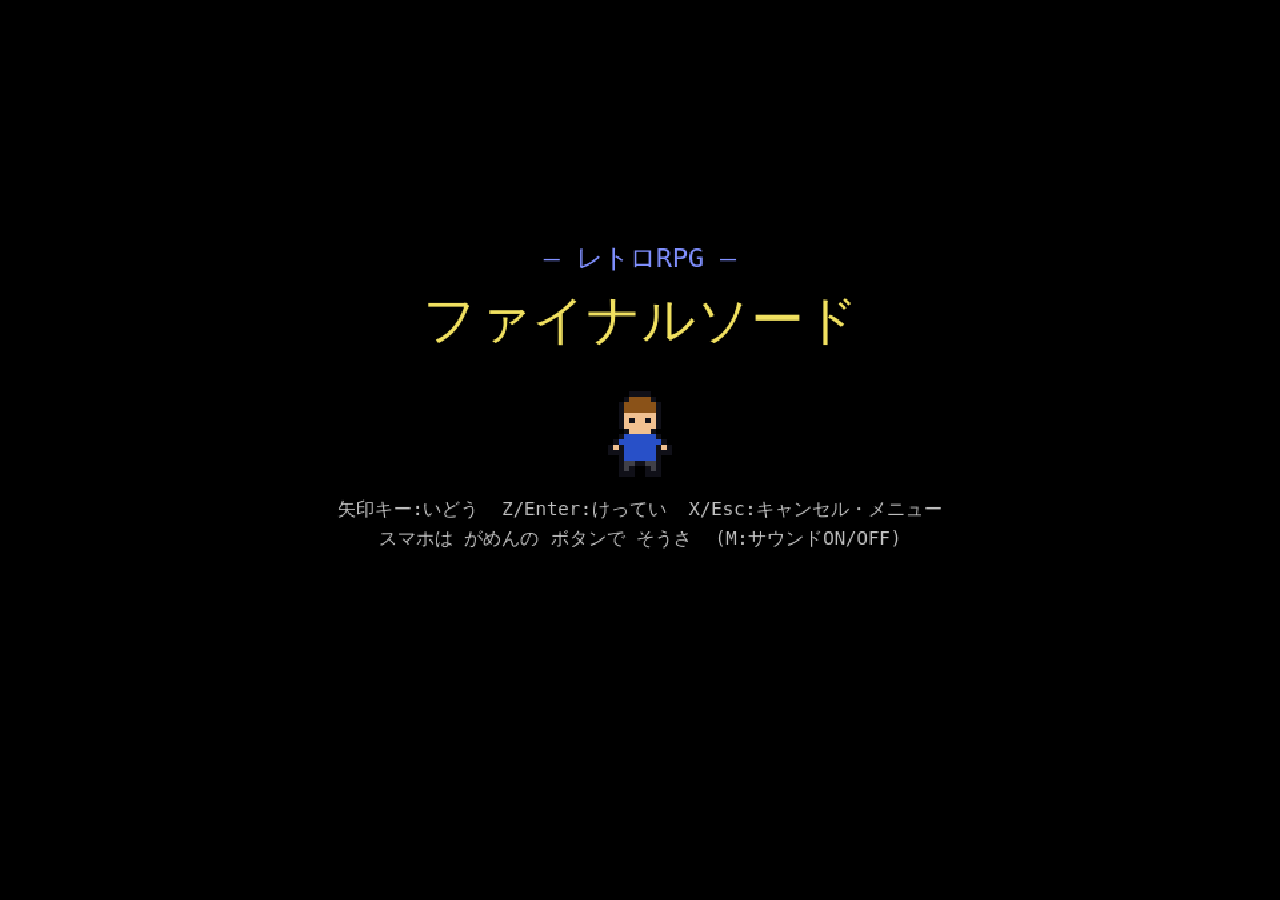
==== commit d97ba955: "Auto-start the game on load; add Back-to-Title menu item On boot the title screen shows for 1.5s, th" ====
--- a/final-sword.html
+++ b/final-sword.html
@@ -1458,7 +1458,7 @@
       if(b==='a') this.interactFlow();
       else if(b==='b') this.menuFlow();
     });
-    this.titleFlow();
+    this.titleFlow(true);
     let last = performance.now();
     const loop = t=>{
       const dt = Math.min(0.05,(t-last)/1000); last=t;
@@ -1586,10 +1586,25 @@
   }
 
   // ================= タイトル =================
-  async titleFlow(){
+  async titleFlow(auto){
     this.mode='title';
     this.state=null; this.map=null; this.battle=null; this.fadeAlpha=0;
     RPG.audio.playBgm('title');
+    if(auto){
+      // 自動スタート: タイトルを少し見せてから、セーブがあれば「つづきから」、
+      // なければ「はじめから」を自動で開始する
+      await this.sleep(1500);
+      const st=RPG.load();
+      if(st){
+        this.state=st; this.loadMap(st.map); this.mode='field';
+        RPG.audio.playBgm(this.bgmForMap());
+      }else{
+        this.state=RPG.newState(); this.loadMap('town'); this.mode='field';
+        RPG.audio.playBgm('town');
+        await this.openingFlow();
+      }
+      return;
+    }
     while(true){
       const c=await this.ui.choose(['はじめから','つづきから'],{x:168,y:312,cancel:false});
       if(c===1){
@@ -1703,9 +1718,16 @@
     this.busy=true;
     try{
       const s=this.state, ui=this.ui;
+      let goTitle=false;
       while(true){
-        const c=await ui.choose(['つよさ','じゅもん','どうぐ','そうび','セーブ'],{x:16,y:16});
+        const c=await ui.choose(['つよさ','じゅもん','どうぐ','そうび','セーブ','タイトルへ'],{x:16,y:16});
         if(c<0) break;
+        if(c===5){ // タイトルへ
+          await ui.message('セーブしていない ぼうけんは きえてしまうが\nタイトルに もどる?');
+          const ok=await ui.choose(['いいえ','はい'],{x:180,y:60});
+          if(ok!==1) continue;
+          goTitle=true; break;
+        }
         if(c===0){
           const L=RPG.lvl(s);
           const next = s.level>=RPG.DB.MAX_LEVEL ? '---' : String(RPG.DB.LEVELS[s.level].exp - s.exp);
@@ -1782,6 +1804,7 @@
           await ui.message('ぼうけんのしょに きろくした!');
         }
       }
+      if(goTitle){ this.titleFlow(); return; }
     } finally { this.busy=false; }
   }
 
